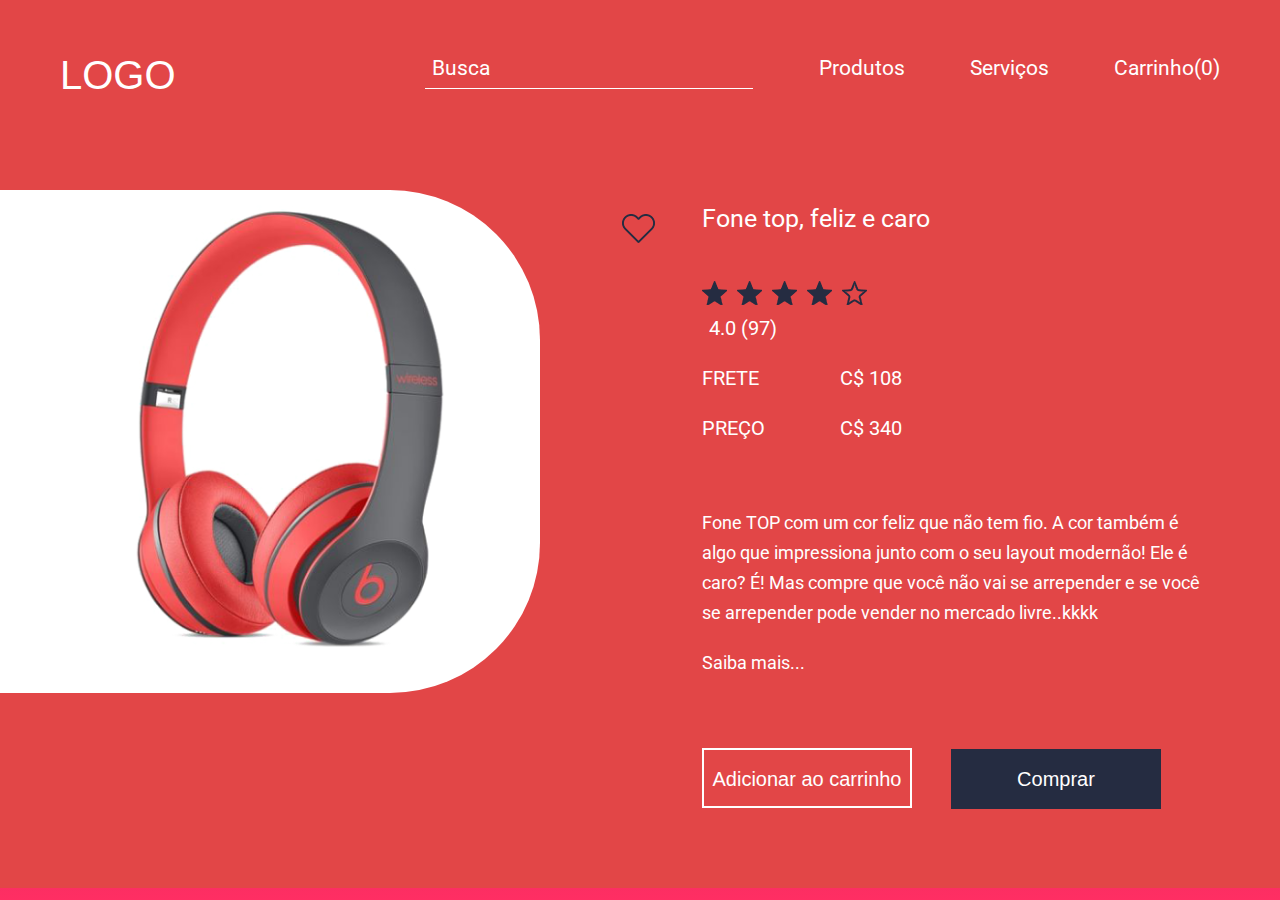
==== index.html @ 68fcf752 "Aula 14 - Desafio Básico" ====
<!DOCTYPE html>
<html>
  <head>
    <meta charset="UTF-8" />
    <meta name="viewport" content="width=device-width, initial-scale=1.0" />
    <title>Loja Fone</title>

    <link rel="stylesheet" href="./css/reset.css" />
    <link rel="stylesheet" href="./css/customize-reset.css" />
    <link rel="stylesheet" href="./css/base.css" />
    <link rel="stylesheet" href="./css/container-store.css" />
    <link rel="stylesheet" href="./css/header-store.css" />
    <link rel="stylesheet" href="./css/product-image.css" />
    <link rel="stylesheet" href="./css/wrap-product.css" />
    <link rel="stylesheet" href="./css/product-description.css" />
    <link rel="stylesheet" href="./css/wrap-buttons.css" />
    <link rel="stylesheet" href="./css/button-store.css" />

    <link
      href="https://fonts.googleapis.com/css?family=Roboto:300,400,700"
      rel="stylesheet"
    />
  </head>

  <body>
    <div class="container-store">
      <header class="header-store">
        <h1 class="title">Logo</h1>
        <nav class="navigation">
          <input type="search" placeholder="Busca" />
          <a class="action" href="#">Produtos</a>
          <a class="action" href="#">Serviços</a>
          <a class="action -cart" href="#">Carrinho(0)</a>
        </nav>
      </header>

      <figure class="product-image">
        <img
          class="image"
          src="./img/phone.png"
          alt="Fone de Ouvido Beats Vermelho"
        />
      </figure>

      <section class="wrap-product">
        <dl class="product-description">
          <dt class="title">Fone top, feliz e caro</dt>
          <dd class="item -favorite">
            <img
              class="icon"
              src="./img/favorite.png"
              alt="Icone de Favoritos"
            />
            <img
              class="icon -active"
              src="./img/favorite-active.png"
              alt="Icone de Favoritos"
            />
          </dd>
          <dd class="item -star">
            <img
              class="icon"
              src="./img/star-active.png"
              alt="Ranking de uma estrela"
            />
            <img
              class="icon"
              src="./img/star-active.png"
              alt="Ranking de duas estrela"
            />
            <img
              class="icon"
              src="./img/star-active.png"
              alt="Ranking de três estrela"
            />
            <img
              class="icon"
              src="./img/star-active.png"
              alt="Ranking de quatro estrela"
            />
            <img
              class="icon"
              src="./img/star.png"
              alt="Ranking de cinco estrela"
            />
          </dd>
          <dd class="item">4.0 (97)</dd>
          <dd class="item -info">
            <strong class="highlight">Frete</strong> C$ 108
          </dd>
          <dd class="item -info -last">
            <strong class="highlight">Preço</strong> C$ 340
          </dd>
          <dd class="text">
            Fone TOP com um cor feliz que não tem fio. A cor também é algo que
            impressiona junto com o seu layout modernão! Ele é caro? É! Mas
            compre que você não vai se arrepender e se você se arrepender pode
            vender no mercado livre..kkkk
          </dd>
          <dd class="text -last">
            <a class="action" href="#">Saiba mais...</a>
          </dd>
        </dl>
        <div class="buttons">
          <button class="button-store -second">Adicionar ao carrinho</button>
          <a class="button-store" href="comprar.html">Comprar</a>
        </div>
      </section>
    </div>

    <script src="js/home.js"></script>
    <script src="js/product-description.js"></script>
  </body>
</html>
---- css/base.css ----
html, body {
  height: 100%;
}

body {
  background: #252a34;  
  background: linear-gradient(to top, #ff2e63, #252a34);
}
---- css/container-store.css ----
.container-store {
  box-sizing: border-box;
  width: 85%;
  max-width: 1330px;
  background-color: #e24647;
  position: absolute;
  top: 50%;
  left: 50%;
  transform: translate(-50%, -50%);
  box-sizing: border-box;
  padding: 55px 60px 195px 0;
}

@media (max-width: 1470px), (max-height: 950px) {
  .container-store {
    position: static;
    transform: none;
    width: 100%;
  }
}

@media (max-width: 1235px) {
  .container-store {
    padding: 55px 0 195px;
  }
}

@media (max-height: 950px) {
  .container-store {
    max-width: 1330px;
    margin: 0 auto;
  }
}

@media (max-width: 1024px) {
  .container-store {
    padding: 55px 0 55px;
  }
}
---- css/header-store.css ----
.header-store {
  align-items: center;
  color: #fff;
  overflow: hidden;
  margin: 0 0 95px 60px;
}

.header-store > .title {
  font-size: 40px;
  font-family: Arial, "Roboto", sans-serif;
  text-transform: uppercase;
  float: left;
  cursor: pointer;
}

.header-store > .navigation {
  margin-left: auto;
  font-size: 21px;
  float: right;
}

.header-store .action {
  font-family: "Segoe UI", "Roboto", Verdana, sans-serif;
  color: inherit;
  margin-left: 60px;
  padding-bottom: 8px;
  position: relative;
}

.header-store .action::after {
  content: "";
  width: 100%;
  height: 1px;
  background-color: #fff;
  position: absolute;
  bottom: 0;
  left: 0;
  transform: scaleX(0);
  transform-origin: center left;
  transition: transform 0.2s linear;
}

.header-store .action:hover::after {
  transform: scaleX(1);
}

.header-store [type="search"] {
  width: 328px;
  font-size: 21px;
  background-color: transparent;
  border-bottom: 1px solid #fff;
  padding-left: 7px;
  padding-bottom: 8px;
  color: #fff;
}

.header-store [type="search"]::placeholder {
  font-family: "Segoe UI", "Roboto", Verdana, sans-serif;
  font-size: 21px;
  color: inherit;
}

@media (max-width: 1235px) {
  .header-store {
    margin-left: auto;
  }
  .header-store > .title {
    float: none;
    text-align: center;
    margin: 0 auto 50px;
  }
  .header-store .action {
    margin-left: 20px;
    margin-right: 20px;
  }
  .header-store > .navigation {
    float: none;
    text-align: center;
  }
}

@media (max-width: 955px) {
  .header-store [type="search"] {
    display: none;
  }
}

@media (max-width: 600px) {
  .header-store {
    margin: 0 10px 60px;
  }
  .header-store .action {
    margin-left: 8px;
    margin-right: 8px;
  }
}

@media (max-width: 420px) {
  .header-store {
    margin: 0 10px;
  }
  .header-store > .navigation {
    display: none;
  }
}
---- css/product-image.css ----
.product-image {
  background-color: #fff;
  border-radius: 0 150px 150px 0;
  display: inline-block;
  vertical-align: middle;
  margin-right: 158px;
  padding-left: 40px;
}

.product-image > .image {
  width: 500px;
}

@media (max-width: 1260px) {
  .product-image {
    padding: 0;
    margin-right: 10%;
  }

  .product-image > .image {
    width: 400px;
  }
}

@media (max-width: 1024px) {
  .product-image {
    display: block;
    border-radius: 100px;
    width: 80%;
    margin: 0 auto;
    text-align: center;
  }
}

@media (max-width: 600px) {
  .product-image {
    width: 100%;
    border-radius: 0;
  }

  .product-image > .image {
    width: 100%;
  }
}

@media (max-width: 420px) {
  .product-image {
    padding: 20px 0;
  }
}
---- css/wrap-product.css ----
.wrap-product {
  width: 500px;
  display: inline-block;
  vertical-align: middle;
  position: relative;
}

.wrap-product > .buttons {
  position: absolute;
  margin-top: 70px;
  width: 100%;
}

@media (max-width: 1024px) {
  .wrap-product {
    box-sizing: border-box;
    display: block;
    width: 80%;
    text-align: center;
    margin: 50px auto 0;
  }

  .wrap-product > .buttons {
    position: static;
    margin-top: 50px;
  }
}
---- css/product-description.css ----
.product-description {
  font-family: "Roboto", Arial, Helvetica, sans-serif;
  color: #fff;
}

.product-description > .title {
  font-size: 25px;
  margin-bottom: 50px;
}

.product-description > .item {
  font-size: 20px;
  margin-bottom: 30px;
}

.product-description .icon {
  transition: transform 0.1s;
}

.product-description .icon.-active {
  display: none;
}

.product-description .icon:hover {
  transform: scale(1.2);
  transition: none;
}

.product-description > .item.-favorite {
  position: absolute;
  top: 8px;
  left: -47px;
  transform: translateX(calc(-100%));
  cursor: pointer;
}

.product-description > .item.-favorite.-active .icon {
  display: none;
}

.product-description > .item.-favorite.-active .icon.-active {
  display: block;
}

.product-description > .item.-star {
  margin-bottom: 10px;
}

.product-description > .item.-star [src] {
  cursor: pointer;
  margin-right: 5px;
}

.product-description > .item.-star + .item {
  margin-left: 7px;
}

.product-description > .item.-info {
  width: 200px;
  text-align: right;
}

.product-description > .item.-last {
  margin-bottom: 70px;
}

.product-description .highlight {
  text-transform: uppercase;
  float: left;
}

.product-description > .text {
  font-size: 18px;
  line-height: 30px;
  margin-bottom: 20px;
}

.product-description > .text.-last {
  margin-bottom: 0px;
}

.product-description .action {
  color: inherit;
}

@media (max-width: 1024px) {
  .product-description > .title {
    font-size: 32px;
  }
  .product-description > .item.-favorite {
    top: -85px;
    left: 50%;
    transform: translateX(-50%);
    background-color: #e24647;
    padding: 20px;
    border-radius: 50px;
  }

  .product-description > .item.-info {
    margin-left: auto;
    margin-right: auto;
  }

  .product-description > .item.-last {
    margin-bottom: 50px;
  }
}

@media (max-width: 380px) {
  .product-description > .title {
    font-size: 26px;
  }
}
---- css/wrap-buttons.css ----
.wrap-buttons {
  width: 500px;
  margin-top: 100px;
}
---- css/button-store.css ----
.button-store {
  display: inline-block;
  box-sizing: border-box;
  text-align: center;
  width: 210px;
  height: 60px;
  line-height: 60px;
  font-family: Arial, "Roboto", sans-serif;
  font-size: 20px;
  background-color: #252c41;
  color: #fff;
  margin-right: 35px;
  cursor: pointer;
  transition: all 0.2s linear;
}

.button-store:hover,
.button-store:focus {
  background-color: #fff;
  color: #e24647;
}

.button-store:active {
  transform: scale(0.95);
}

.button-store.-second {
  background-color: transparent;
  border: 2px solid #fff;
  line-height: 56px;
}

.button-store.-second:hover,
.button-store.-second:focus {
  background-color: #fff;
  color: #e24647;
}

.button-store > button,
.button-store > a {
  font-size: inherit;
  color: inherit;
  border: none;
  background-color: inherit;
  text-decoration: inherit;
}

@media (max-width: 1024px) {
  .button-store {
    margin: 10px 17px;
  }
}
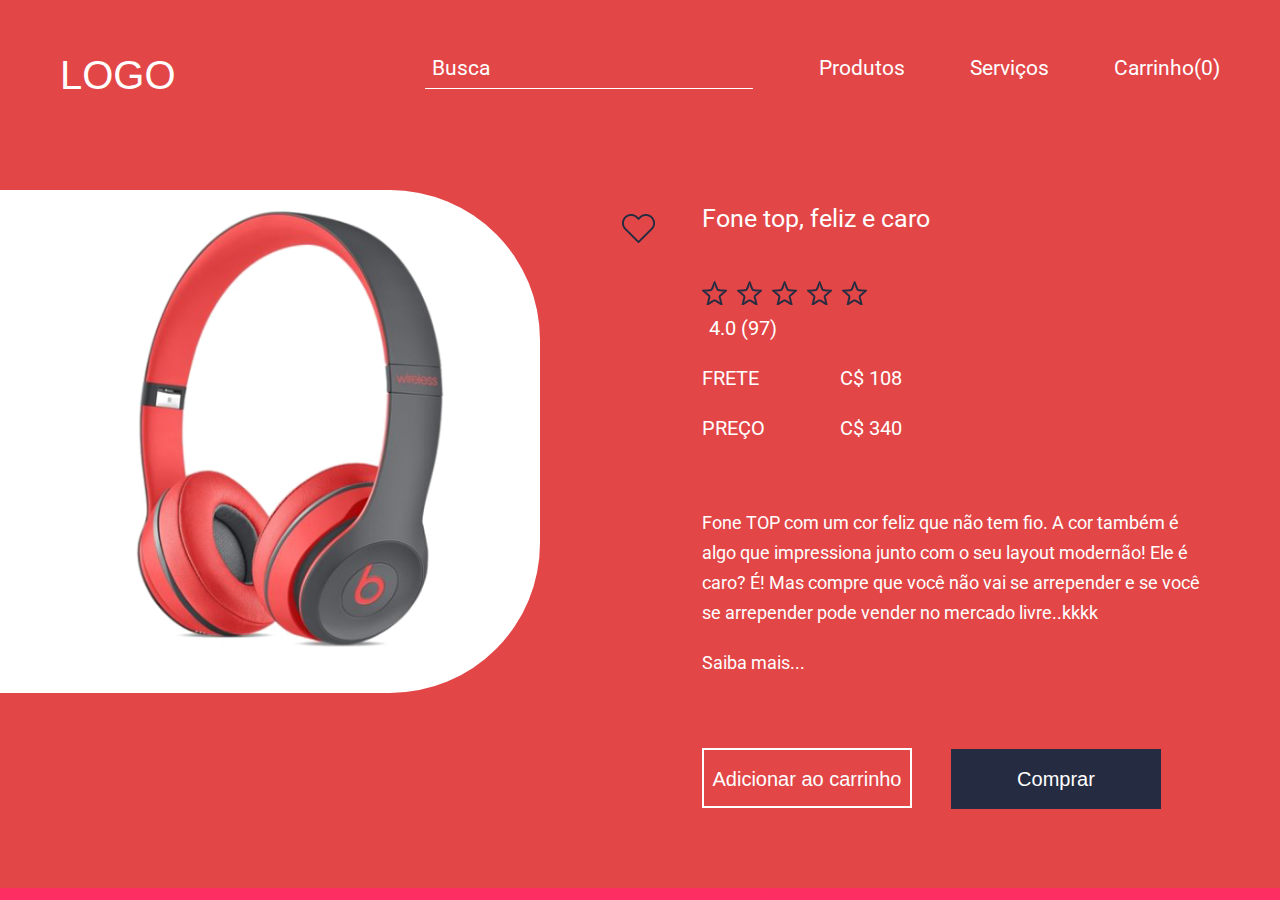
==== commit 8ec6f616: "Aula 14 - Desafio intermediário" ====
--- a/index.html
+++ b/index.html
@@ -58,31 +58,68 @@
             />
           </dd>
           <dd class="item -star">
-            <img
-              class="icon"
-              src="./img/star-active.png"
-              alt="Ranking de uma estrela"
-            />
-            <img
-              class="icon"
-              src="./img/star-active.png"
-              alt="Ranking de duas estrela"
-            />
-            <img
-              class="icon"
-              src="./img/star-active.png"
-              alt="Ranking de três estrela"
-            />
-            <img
-              class="icon"
-              src="./img/star-active.png"
-              alt="Ranking de quatro estrela"
-            />
-            <img
-              class="icon"
-              src="./img/star.png"
-              alt="Ranking de cinco estrela"
-            />
+            <ul>
+              <li class="star">
+                <img
+                  class="icon"
+                  src="./img/star.png"
+                  alt="Ranking de uma estrela"
+                />
+                <img
+                  class="icon -active"
+                  src="./img/star-active.png"
+                  alt="Ranking de uma estrela"
+                />
+              </li>
+              <li class="star">
+                <img
+                  class="icon"
+                  src="./img/star.png"
+                  alt="Ranking de uma estrela"
+                />
+                <img
+                  class="icon -active"
+                  src="./img/star-active.png"
+                  alt="Ranking de uma estrela"
+                />
+              </li>
+              <li class="star">
+                <img
+                  class="icon"
+                  src="./img/star.png"
+                  alt="Ranking de uma estrela"
+                />
+                <img
+                  class="icon -active"
+                  src="./img/star-active.png"
+                  alt="Ranking de uma estrela"
+                />
+              </li>
+              <li class="star">
+                <img
+                  class="icon"
+                  src="./img/star.png"
+                  alt="Ranking de uma estrela"
+                />
+                <img
+                  class="icon -active"
+                  src="./img/star-active.png"
+                  alt="Ranking de uma estrela"
+                />
+              </li>
+              <li class="star">
+                <img
+                  class="icon"
+                  src="./img/star.png"
+                  alt="Ranking de uma estrela"
+                />
+                <img
+                  class="icon -active"
+                  src="./img/star-active.png"
+                  alt="Ranking de uma estrela"
+                />
+              </li>
+            </ul>
           </dd>
           <dd class="item">4.0 (97)</dd>
           <dd class="item -info">
--- a/css/product-description.css
+++ b/css/product-description.css
@@ -21,6 +21,14 @@
   display: none;
 }
 
+.product-description .-active .icon {
+  display: none;
+}
+
+.product-description .-active .icon.-active {
+  display: block;
+}
+
 .product-description .icon:hover {
   transform: scale(1.2);
   transition: none;
@@ -34,14 +42,6 @@
   cursor: pointer;
 }
 
-.product-description > .item.-favorite.-active .icon {
-  display: none;
-}
-
-.product-description > .item.-favorite.-active .icon.-active {
-  display: block;
-}
-
 .product-description > .item.-star {
   margin-bottom: 10px;
 }
@@ -53,6 +53,10 @@
 
 .product-description > .item.-star + .item {
   margin-left: 7px;
+}
+
+.product-description .star {
+  display: inline-block;
 }
 
 .product-description > .item.-info {
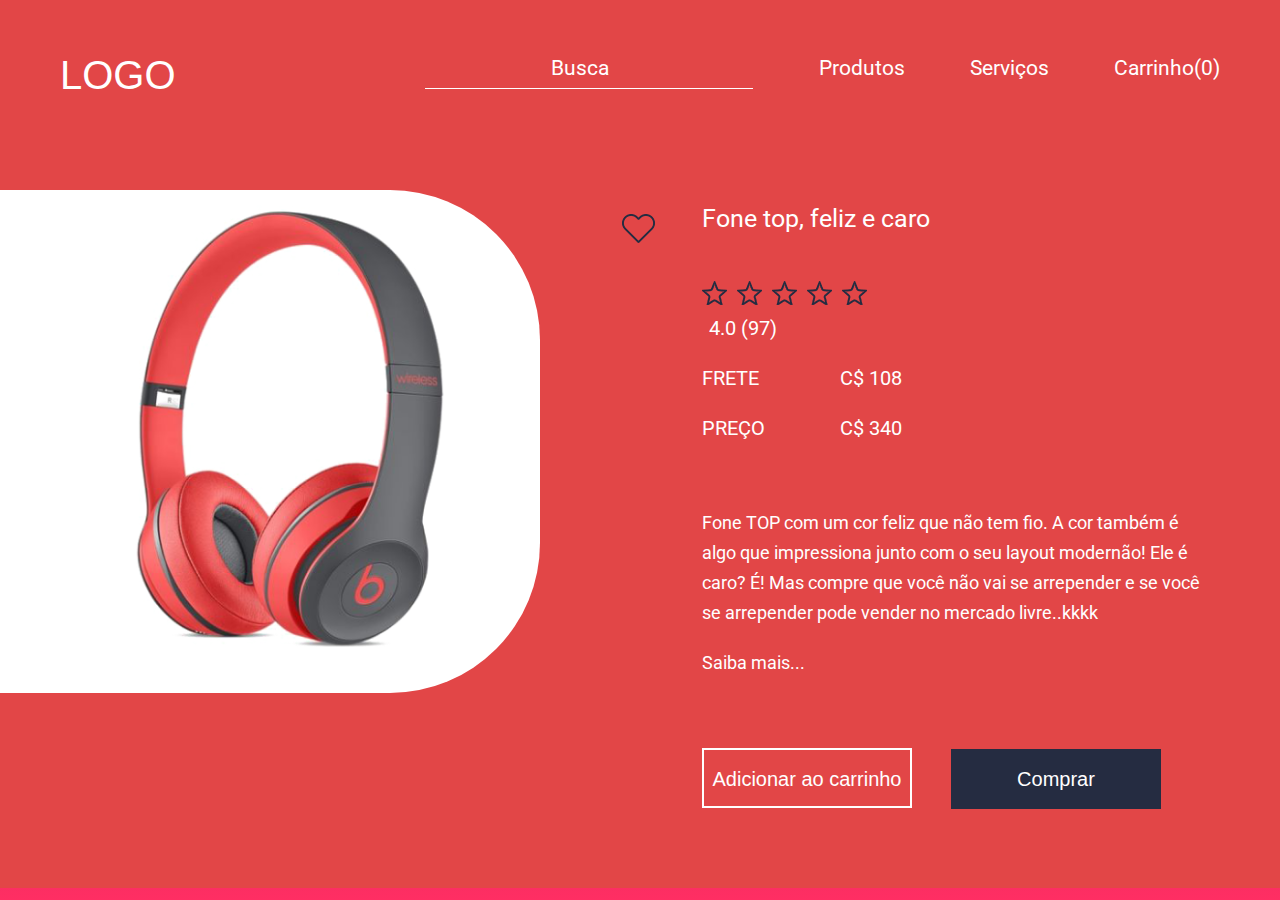
==== commit 05c0a77e: "Adicionado a busca em telas menores" ====
--- a/index.html
+++ b/index.html
@@ -147,5 +147,6 @@
 
     <script src="js/home.js"></script>
     <script src="js/product-description.js"></script>
+    <script src="js/header-store.js"></script>
   </body>
 </html>
--- a/css/header-store.css
+++ b/css/header-store.css
@@ -49,9 +49,9 @@
   font-size: 21px;
   background-color: transparent;
   border-bottom: 1px solid #fff;
-  padding-left: 7px;
   padding-bottom: 8px;
   color: #fff;
+  text-align: center;
 }
 
 .header-store [type="search"]::placeholder {
@@ -81,7 +81,22 @@
 
 @media (max-width: 955px) {
   .header-store [type="search"] {
-    display: none;
+    position: absolute;
+    top: 5px;
+    left: 0;
+    transform: translateX(-88%);
+    color: #252c41;
+    background-color: #fff;
+    transition: 0.4s ease;
+    border-radius: 50px;
+    cursor: pointer;
+  }
+
+  .header-store [type="search"].-active {
+    transition: 0.6s cubic-bezier(0.66, -0.65, 0.37, 1.61);
+    width: 60%;
+    left: 50%;
+    transform: translateX(-50%);
   }
 }
 
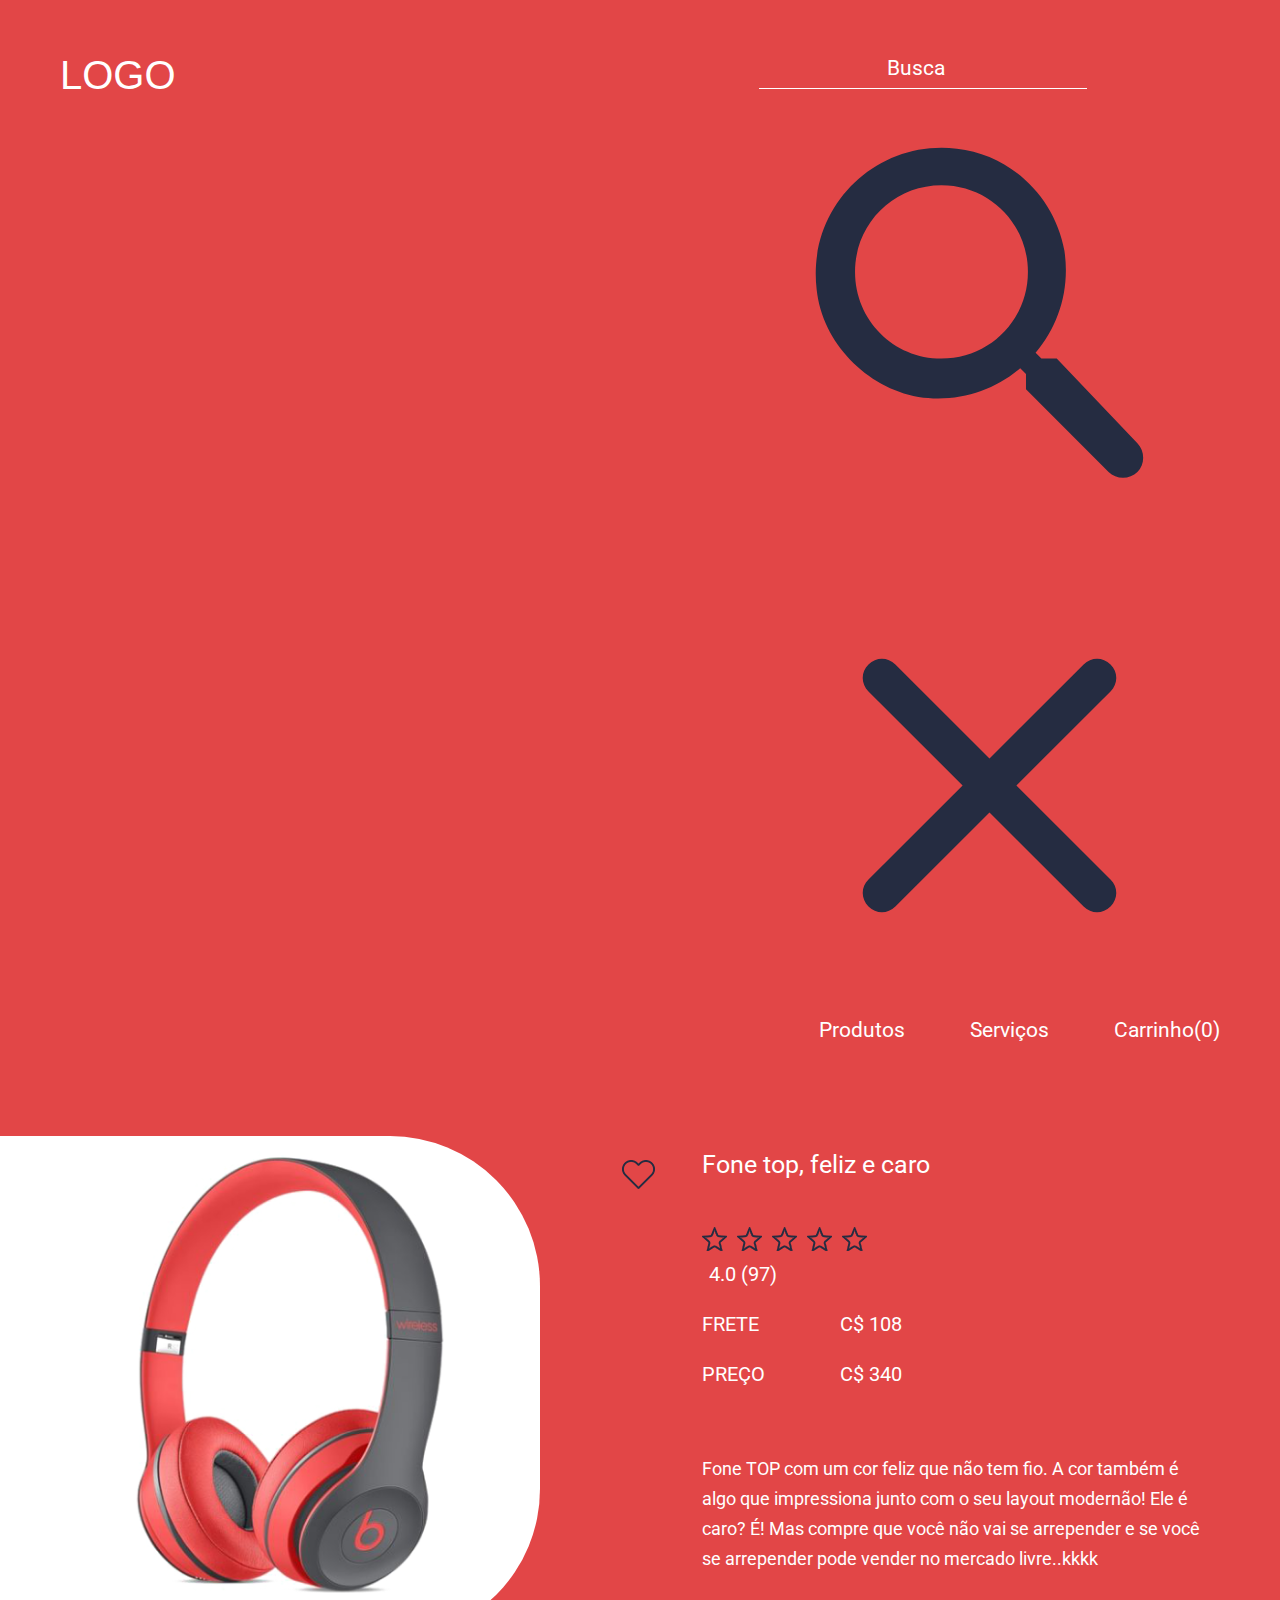
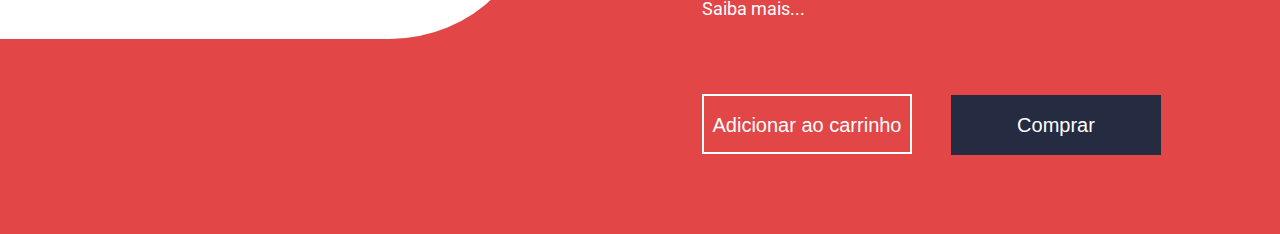
==== commit c04bf3b1: "Aula 017 - Todos os desafios" ====
--- a/index.html
+++ b/index.html
@@ -27,7 +27,19 @@
       <header class="header-store">
         <h1 class="title">Logo</h1>
         <nav class="navigation">
-          <input type="search" placeholder="Busca" />
+          <div class="search">
+            <input type="search" placeholder="Busca" />
+            <img
+              class="icon -open"
+              src="./img/search.svg"
+              alt="Icone para iniciar a busca"
+            />
+            <img
+              class="icon -close"
+              src="./img/close.svg"
+              alt="Icone para fechar a busca"
+            />
+          </div>
           <a class="action" href="#">Produtos</a>
           <a class="action" href="#">Serviços</a>
           <a class="action -cart" href="#">Carrinho(0)</a>
--- a/css/header-store.css
+++ b/css/header-store.css
@@ -49,6 +49,7 @@
   font-size: 21px;
   background-color: transparent;
   border-bottom: 1px solid #fff;
+  padding-left: 7px;
   padding-bottom: 8px;
   color: #fff;
   text-align: center;
@@ -80,23 +81,48 @@
 }
 
 @media (max-width: 955px) {
-  .header-store [type="search"] {
+  .header-store .search {
+    width: 60%;
     position: absolute;
     top: 5px;
     left: 0;
     transform: translateX(-88%);
-    color: #252c41;
+    transition: 0.4s ease;
     background-color: #fff;
-    transition: 0.4s ease;
     border-radius: 50px;
-    cursor: pointer;
+    display: flex;
+    align-items: center;
+    justify-content: space-between;
   }
 
-  .header-store [type="search"].-active {
+  .header-store .icon {
+    width: 24px;
+    margin: 0 10px;
+  }
+
+  .header-store .icon.-close {
+    display: none;
+  }
+
+  .header-store .search.-active {
     transition: 0.6s cubic-bezier(0.66, -0.65, 0.37, 1.61);
-    width: 60%;
     left: 50%;
     transform: translateX(-50%);
+  }
+
+  .header-store .search.-active .icon.-close {
+    display: block;
+  }
+
+  .header-store .search.-active .icon.-open {
+    display: none;
+  }
+
+  .header-store [type="search"] {
+    width: 100%;
+    padding-left: 15px;
+    border: none;
+    color: #252c41;
   }
 }
 
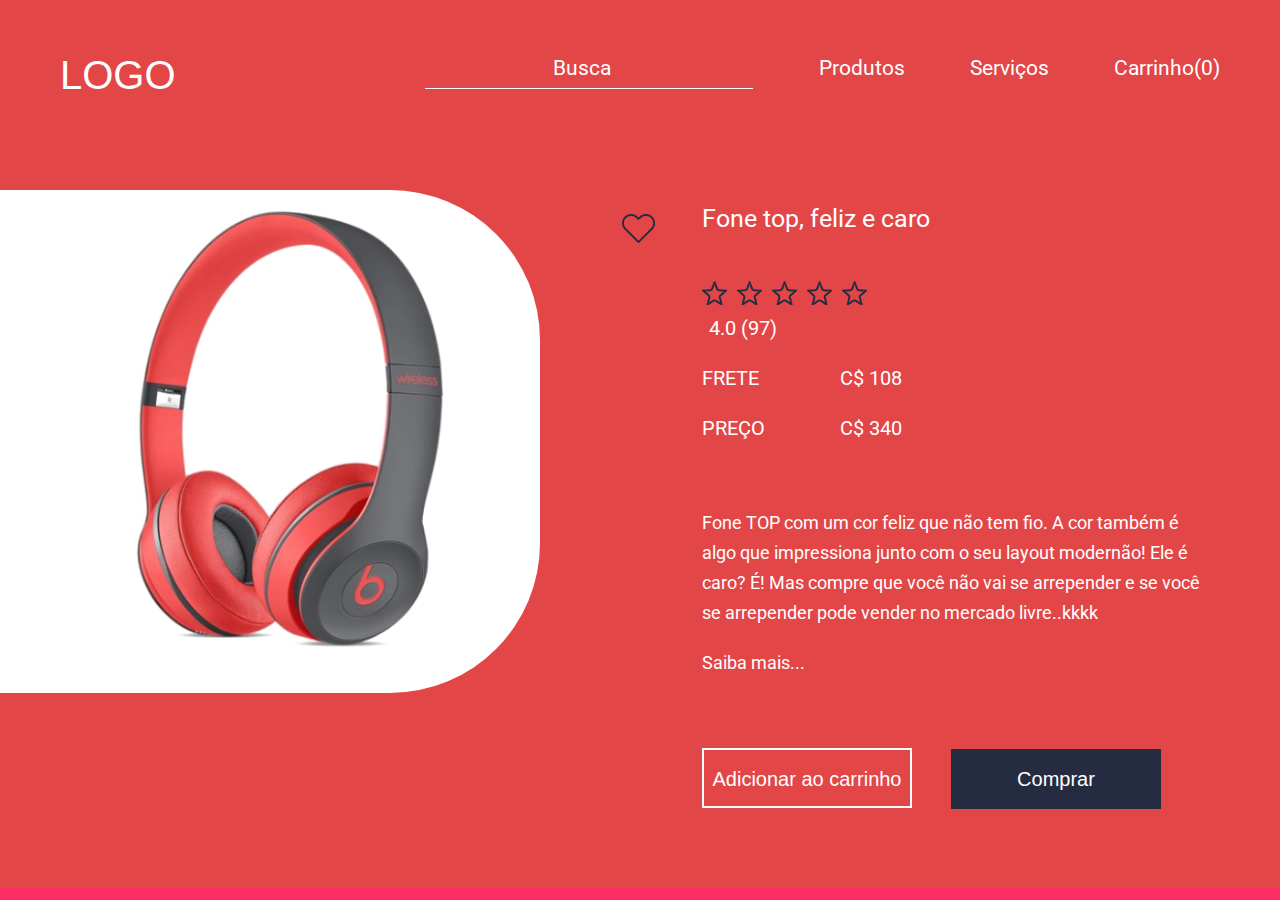
==== commit ba6bab20: "Aula 18 - Todos os Desafios" ====
--- a/index.html
+++ b/index.html
@@ -10,6 +10,8 @@
     <link rel="stylesheet" href="./css/base.css" />
     <link rel="stylesheet" href="./css/container-store.css" />
     <link rel="stylesheet" href="./css/header-store.css" />
+    <link rel="stylesheet" href="./css/action-wrapper.css" />
+    <link rel="stylesheet" href="./css/search-bar.css" />
     <link rel="stylesheet" href="./css/product-image.css" />
     <link rel="stylesheet" href="./css/wrap-product.css" />
     <link rel="stylesheet" href="./css/product-description.css" />
@@ -27,22 +29,26 @@
       <header class="header-store">
         <h1 class="title">Logo</h1>
         <nav class="navigation">
-          <div class="search">
-            <input type="search" placeholder="Busca" />
-            <img
-              class="icon -open"
-              src="./img/search.svg"
-              alt="Icone para iniciar a busca"
-            />
-            <img
-              class="icon -close"
-              src="./img/close.svg"
-              alt="Icone para fechar a busca"
-            />
+          <form action="" class="search-bar">
+            <input class="content" type="search" placeholder="Busca" />
+            <input class="icon -open" type="image" src="./img/search.svg" />
+            <input class="icon -close" type="image" src="./img/close.svg" />
+          </form>
+          <div class="action-wrapper">
+            <figure class="icons">
+              <img class="icon -open" src="img/menu.svg" alt="icone de menu" />
+              <img
+                class="icon -close"
+                src="img/close-white.svg"
+                alt="icone para fechar"
+              />
+            </figure>
+            <div class="links">
+              <a class="action" href="#">Produtos</a>
+              <a class="action" href="#">Serviços</a>
+              <a class="action -cart" href="#">Carrinho(0)</a>
+            </div>
           </div>
-          <a class="action" href="#">Produtos</a>
-          <a class="action" href="#">Serviços</a>
-          <a class="action -cart" href="#">Carrinho(0)</a>
         </nav>
       </header>
 
@@ -158,7 +164,8 @@
     </div>
 
     <script src="js/home.js"></script>
+    <script src="js/search-bar.js"></script>
+    <script src="js/action-wrapper.js"></script>
     <script src="js/product-description.js"></script>
-    <script src="js/header-store.js"></script>
   </body>
 </html>
--- a/css/header-store.css
+++ b/css/header-store.css
@@ -19,110 +19,20 @@
   float: right;
 }
 
-.header-store .action {
-  font-family: "Segoe UI", "Roboto", Verdana, sans-serif;
-  color: inherit;
-  margin-left: 60px;
-  padding-bottom: 8px;
-  position: relative;
-}
-
-.header-store .action::after {
-  content: "";
-  width: 100%;
-  height: 1px;
-  background-color: #fff;
-  position: absolute;
-  bottom: 0;
-  left: 0;
-  transform: scaleX(0);
-  transform-origin: center left;
-  transition: transform 0.2s linear;
-}
-
-.header-store .action:hover::after {
-  transform: scaleX(1);
-}
-
-.header-store [type="search"] {
-  width: 328px;
-  font-size: 21px;
-  background-color: transparent;
-  border-bottom: 1px solid #fff;
-  padding-left: 7px;
-  padding-bottom: 8px;
-  color: #fff;
-  text-align: center;
-}
-
-.header-store [type="search"]::placeholder {
-  font-family: "Segoe UI", "Roboto", Verdana, sans-serif;
-  font-size: 21px;
-  color: inherit;
-}
-
 @media (max-width: 1235px) {
   .header-store {
     margin-left: auto;
   }
+
   .header-store > .title {
     float: none;
     text-align: center;
     margin: 0 auto 50px;
   }
-  .header-store .action {
-    margin-left: 20px;
-    margin-right: 20px;
-  }
+
   .header-store > .navigation {
     float: none;
     text-align: center;
-  }
-}
-
-@media (max-width: 955px) {
-  .header-store .search {
-    width: 60%;
-    position: absolute;
-    top: 5px;
-    left: 0;
-    transform: translateX(-88%);
-    transition: 0.4s ease;
-    background-color: #fff;
-    border-radius: 50px;
-    display: flex;
-    align-items: center;
-    justify-content: space-between;
-  }
-
-  .header-store .icon {
-    width: 24px;
-    margin: 0 10px;
-  }
-
-  .header-store .icon.-close {
-    display: none;
-  }
-
-  .header-store .search.-active {
-    transition: 0.6s cubic-bezier(0.66, -0.65, 0.37, 1.61);
-    left: 50%;
-    transform: translateX(-50%);
-  }
-
-  .header-store .search.-active .icon.-close {
-    display: block;
-  }
-
-  .header-store .search.-active .icon.-open {
-    display: none;
-  }
-
-  .header-store [type="search"] {
-    width: 100%;
-    padding-left: 15px;
-    border: none;
-    color: #252c41;
   }
 }
 
@@ -130,17 +40,10 @@
   .header-store {
     margin: 0 10px 60px;
   }
-  .header-store .action {
-    margin-left: 8px;
-    margin-right: 8px;
-  }
 }
 
 @media (max-width: 420px) {
   .header-store {
     margin: 0 10px;
   }
-  .header-store > .navigation {
-    display: none;
-  }
 }
--- a/css/action-wrapper.css
+++ b/css/action-wrapper.css
@@ -0,0 +1,111 @@
+.action-wrapper {
+  display: inline-block;
+  box-sizing: border-box;
+}
+
+.action-wrapper > .icons {
+  width: 100%;
+  display: none;
+  padding: 5px;
+  background-color: #fff;
+  text-align: left;
+  box-sizing: border-box;
+  border-radius: 25px;
+  transition: 0.4s linear;
+}
+
+.action-wrapper .icon {
+  width: 24px;
+  height: 24px;
+  margin-left: 10px;
+  cursor: pointer;
+}
+
+.action-wrapper .icon.-close {
+  display: none;
+}
+
+.action-wrapper .action {
+  font-family: "Segoe UI", "Roboto", Verdana, sans-serif;
+  color: inherit;
+  margin-left: 60px;
+  padding-bottom: 8px;
+  position: relative;
+}
+
+.action-wrapper .action::after {
+  content: "";
+  width: 100%;
+  height: 1px;
+  background-color: #fff;
+  position: absolute;
+  bottom: 0;
+  left: 0;
+  transform: scaleX(0);
+  transform-origin: center left;
+  transition: transform 0.2s linear;
+}
+
+.action-wrapper .action:hover::after {
+  transform: scaleX(1);
+}
+
+@media (max-width: 1235px) {
+  .action-wrapper .action {
+    margin-left: 20px;
+    margin-right: 20px;
+  }
+}
+
+@media (max-width: 600px) {
+  .action-wrapper .action {
+    margin-left: 8px;
+    margin-right: 8px;
+  }
+}
+
+@media (max-width: 420px) {
+  .action-wrapper > .links {
+    position: absolute;
+    top: 45px;
+    right: 0;
+    width: 100%;
+    padding: 20px;
+    transform: translateX(110%);
+    background-color: #252c41;
+    box-shadow: 0 0 6px rgba(0, 0, 0, 0.4);
+    box-sizing: border-box;
+    transition: 0.5s ease;
+    z-index: 1;
+  }
+
+  .action-wrapper.-active > .links {
+    transform: translateX(0);
+  }
+
+  .action-wrapper > .icons {
+    position: absolute;
+    display: flex;
+    top: 5px;
+    right: 0;
+    transform: translateX(calc(100% - 60px));
+  }
+
+  .action-wrapper.-active > .icons {
+    background-color: #252c41;
+  }
+
+  .action-wrapper.-active .icon.-open {
+    display: none;
+  }
+
+  .action-wrapper.-active .icon.-close {
+    display: inline;
+  }
+  .action-wrapper .action {
+    display: block;
+    width: 50%;
+    margin: 0 auto;
+    color: #fff;
+  }
+}
--- a/css/search-bar.css
+++ b/css/search-bar.css
@@ -0,0 +1,81 @@
+.search-bar {
+  display: inline-block;
+}
+
+.search-bar > .content {
+  display: inline-block;
+}
+
+.search-bar > .content {
+  width: 328px;
+  font-size: 21px;
+  background-color: transparent;
+  border-bottom: 1px solid #fff;
+  padding-left: 7px;
+  padding-bottom: 8px;
+  color: #fff;
+  text-align: center;
+}
+
+.search-bar > .content::placeholder {
+  font-family: "Segoe UI", "Roboto", Verdana, sans-serif;
+  font-size: 21px;
+  color: inherit;
+}
+
+.search-bar > .icon {
+  display: none;
+}
+
+@media (max-width: 955px) {
+  .search-bar {
+    display: block;
+    position: absolute;
+    top: 5px;
+    left: 0;
+    transform: translateX(calc(-100% + 60px));
+    transition: 0.4s ease;
+    background-color: #fff;
+    border-radius: 50px;
+    display: flex;
+    align-items: center;
+    justify-content: space-between;
+    z-index: 10;
+  }
+
+  .search-bar > .content {
+    width: 80vw;
+    max-width: 480px;
+  }
+
+  .search-bar.-active {
+    transition: 0.6s cubic-bezier(0.66, -0.65, 0.37, 1.61);
+    left: 50%;
+    transform: translateX(-50%);
+  }
+
+  .search-bar > .icon {
+    display: inline-block;
+    width: 24px;
+    height: 24px;
+    margin: 0 10px;
+  }
+
+  .search-bar > .icon.-close {
+    display: none;
+  }
+
+  .search-bar.-active .icon.-close {
+    display: inline-block;
+  }
+
+  .search-bar.-active .icon.-open {
+    display: none;
+  }
+
+  .search-bar > .content {
+    padding-left: 15px;
+    border: none;
+    color: #252c41;
+  }
+}
